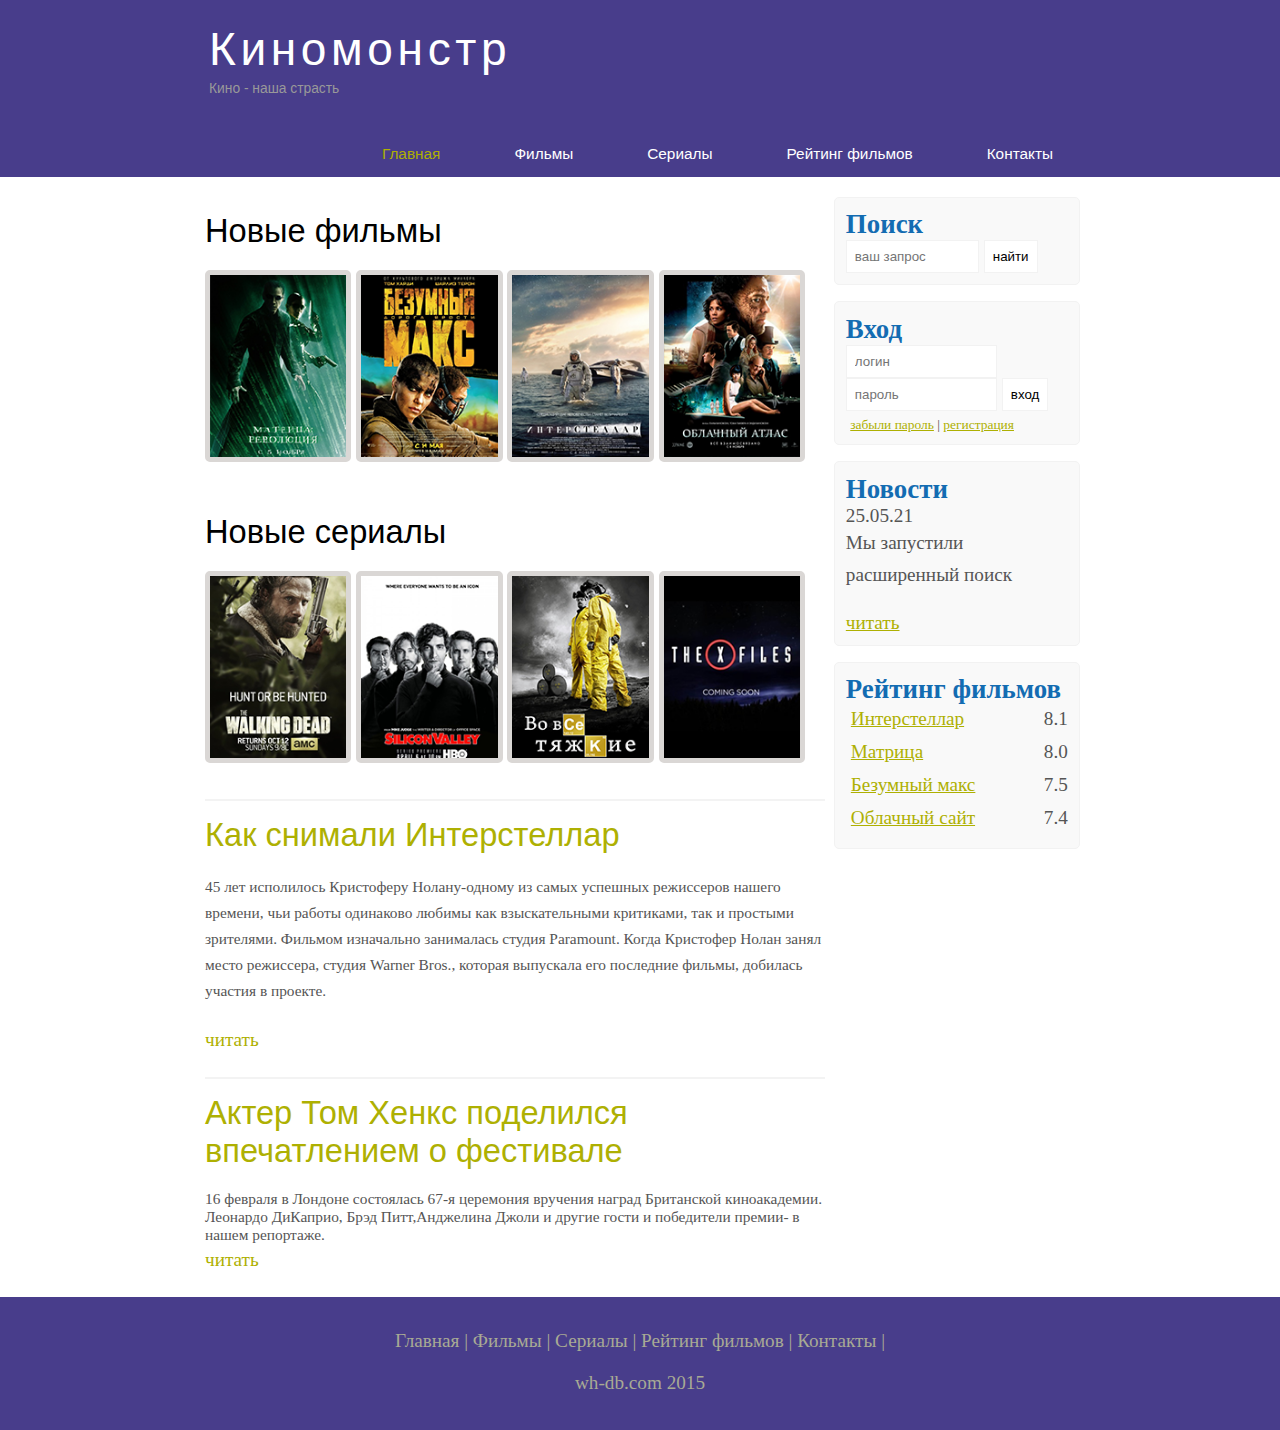
==== index.html @ 0ea30c2f "pages index and show" ====
<!DOCTYPE html>
<html lang="ru">

<head>
    <meta charset="UTF-8">
    <meta http-equiv="X-UA-Compatible" content="IE=edge">
    <meta name="viewport" content="width=device-width, initial-scale=1.0">
    <title>Document</title>
    <link rel="stylesheet" href="assets/css/style.css">
</head>

<body>
    <div class="main">
        <div class="header">
            <div class="logo">
                <div class="logo_text">
                    <h1><a href="#">Киномонстр</a></h1>
                    <h2>Кино - наша страсть</h2>
                </div>
            </div>
            <div class="menubar">
                <ul class="menu">
                    <li class="selected"><a href="#">Главная</a></li>
                    <li><a href="#">Фильмы</a></li>
                    <li><a href="#">Сериалы</a></li>
                    <li><a href="#">Рейтинг фильмов</a></li>
                    <li><a href="#">Контакты</a></li>


                </ul>
            </div>
        </div>
        <div class="site_content">
            <div class="sidebar_container">
                <div class="sidebar">
                    <h3>Поиск</h3>
                    <form metod="post" action="#" id="search_form">
                        <input type="search" name="search_field" placeholder="ваш запрос">
                        <input type="submit" class="btn" value="найти">
                    </form>
                </div>
                <div class="sidebar">
                    <h3>Вход</h3>
                    <form metod="post" action="#" id="login">
                        <input type="text" name="login_field" placeholder="логин">
                        <input type="password" name="passport_field" placeholder="пароль">
                        <input type="submit" class="btn" value="вход">
                        <div class="lables_passreg_text">
                            <span><a href="#">забыли пароль</a></span> | <span>
                                <a href="#">регистрация</a></span>
                        </div>
                    </form>
                </div>
                <div class="sidebar">
                    <h3>Новости</h3>
                    <span>25.05.21</span>
                    <p>Мы запустили расширенный поиск</p>
                    <a href="#">читать</a>

                </div>
                <div class="sidebar">
                    <h3>Рейтинг фильмов</h3>
                    <ul>
                        <li><a href="#">Интерстеллар</a><span class="rating_sidebar">8.1</span></li>
                        <li><a href="#">Матрица</a><span class="rating_sidebar">8.0</span></li>
                        <li><a href="#">Безумный макс</a><span class="rating_sidebar">7.5</span></li>
                        <li><a href="#">Облачный сайт</a><span class="rating_sidebar">7.4</span></li>


                    </ul>
                </div>
            </div>
            <div class="content">
                <h2>Новые фильмы</h2>
                <div class="films_block">
                    <a href="#"><img src="assets/img/matrix.png" alt="матрица"></a>
                    <a href="#"><img src="assets/img/max.png" alt="безумный макс"></a>
                    <a href="#"><img src="assets/img/inter.png" alt="Интерстеллар"></a>
                    <a href="#"><img src="assets/img/cloud.png" alt="Облачный"></a>

                </div>
                <h2>Новые сериалы</h2>
                <div class="films_block">
                    <a href="#"><img src="assets/img/dead.png" alt="сериал"></a>
                    <a href="#"><img src="assets/img/silicon.png" alt="сериал"></a>
                    <a href="#"><img src="assets/img/breakingbad.png" alt="сериал"></a>
                    <a href="#"><img src="assets/img/xfiles.png" alt="сериал"></a>

                </div>
                <div class="posts">
                    <hr>
                    <h2><a href="">Как снимали Интерстеллар</a></h2>
                    <div class="posts_content">
                        <p>45 лет исполилось Кристоферу Нолану-одному из самых успешных режиссеров нашего времени, чьи
                            работы одинаково любимы как взыскательными критиками, так и простыми зрителями. Фильмом
                            изначально занималась студия Paramount. Когда Кристофер Нолан занял место режиссера, студия
                            Warner Bros., которая выпускала его последние фильмы, добилась участия в проекте.</p>
                    </div>
                    <p><a href="#">читать</a></p>
                    <hr>
                    <h2><a href="">Актер Том Хенкс поделился впечатлением о фестивале</a></h2>
                    <div class="posts_content">
                        16 февраля в Лондоне состоялась 67-я церемония вручения наград Британской киноакадемии.
                        Леонардо ДиКаприо, Брэд Питт,Анджелина Джоли и другие гости и победители премии- в нашем
                        репортаже.
                    </div>
                    <p><a href="#">читать</a></p>
                </div>
            </div>
        </div>
        <div class="footer">
            <p>
                <a href="#">Главная</a> |
                <a href="#">Фильмы</a> |
                <a href="#">Сериалы</a> |
                <a href="#">Рейтинг фильмов</a> |
                <a href="#">Контакты</a> |
            </p>
            <p>wh-db.com 2015</p>
        </div>
    </div>
</body>

</html>
---- assets/css/style.css ----
* * {
    margin: 0;
    padding: 0;
  }
  
  body {
    font-size: 1.2em;
    background-color: #fff;
    color: #555;
  }
  
  p {
    padding: 0 0 20px 0;
    line-height: 1.7em;
  }
  
  input[type="text"], input[type="password"], input[type="search"] {
    color: #5d5d5d;
    width: 60%;
    padding: 8px;
  } 
  
  input, textarea {
    outline: none;
    border: none;
    border: solid 1px #f2f2f2;
  }
  
  h1, h2 {
    font: normal 170% 'century gothic', arial;
    margin: 0 0 15px 0;
    padding: 15px 0 5px 0;
    color: #000;
  }
  
  h3 {
    font-size: 140%;
  }
  
  a, a:hover {
    outline: none;
    text-decoration: underline;
    color: #aeb002;
  }
  
  ul {
    margin: 2px 0 22px 17px;
  }
  
  ul li {
    margin: 0 0 6px 0;
    padding: 0 0 4px 5px;
    line-height: 1.5em;
  }
  
  
  .header {
    background-color: darkslateblue;
    height: 177px;
    font-size: 0.8em;
    margin-left: 0px;
    margin-right: 0px;
    min-width: 900px;
  }
  
  .main, .logo, .menubar, .site_content, .footer {
    margin-left: auto;
    margin-right: auto;
  }
  
  .logo {
    width: 880px;
    padding-bottom: 40px;
  }
  
  .logo h1, .logo h2 {
    font: normal 300% 'century gothic', arial, sans-serif;
    margin: 0 0 0 9px;
  }
  
  .logo_text h1, .logo_text h1 a, .logo_text h1 a:hover {
    padding: 22px 0 0 0;
    color: #fff;
    letter-spacing: 0.1em;
    text-decoration: none;
  }
  
  .logo_text h2 {
    font-size: 0.9em;
    padding: 4px 0 0 0;
    color: #999;
  }
  
  .menubar {
    width: 900px;
    height: 46px;
  }
  
  ul.menu {
    float: right;
  }
  
  ul.menu li {
    float: left;
    padding: 0 0 0 9px;
    list-style: none;
    margin: 1px 2px 0 0;
  }
  
  ul.menu li a {
    font: normal 100% 'trebuchet ms', sans-serif;
    display: block;
    height: 20px;
    padding: 6px 35px 5px 28px;
    color: #fff;
    text-decoration: none;
  }
  
  ul.menu li.selected a {
    color: #aeb002;
  }
  
  ul.menu li a:hover {
    color: #e4ec04;
  }
  hr {
      border: 1px solid #f3f3f3;
  }
  
  .site_content {
    width: 880px;
    overflow:hidden;
    margin: 20px auto 0 auto;
    background-color: white;
  }
  
  .sidebar_container {
    float: right;;
    width: 224px;
  }
  
  .sidebar {
    float: right;
    width: 222px;
    padding: 5%;
    margin: 0 0 16px 0;
    border: solid 1px #f2f2f2;
    border-radius: 5px;
    background-color: #f9f9f9;
  }
  
  .btn {
    padding: 8px;
    background-color: white;
    cursor:pointer;
  }
  
  .sidebar h3 {
    color: #136cb2;
  }
  
  .lables_passreg_text {
    font-size: 0.7em;
    margin-top: 3%;
    margin-left: 2%;
  }
  
  .sidebar ul {
    margin: 0;
  }
  
  .sidebar ul li {
    list-style-type: none;
    margin: 0 0 0 0;
  }
  
  .sidebar .rating_sidebar {
    float: right;
  }
  .footer {
      width: 100%;
      height: 100px;
      padding: 28px 0  5px 0;
      text-align: center;
      background-color: darkslateblue;  
      color: #a8aa94;
      margin-left: 0;
      margin-right: 0;
      min-width: 900px;
  
    }
    .info_film_page {
        margin-top: 2%;
        margin-bottom: 4%;
    }
    .info_film_page .label {
        font-size: 1.2em;
    }
    .info_film_page .value {
        font-size: 1em;
        color: #49945a;
        margin-right: 3%;
    }
    .footer a {
        color: #a8aa94;
        text-decoration: none;
    }
    .footer a:hover {
        color: #fff;
        text-decoration: none;
    }
    .content {
        text-align: left;
        width: 620px;
        padding-left:5px;
        float: left;
    }
    .content a {
        text-decoration: none;
    }
    .films_block {
        margin-bottom: 5%;
    }
    .posts_content {
        font-size: 0.8em;
    }
    .films_block img {
        border-radius: 5px;
        border: 5px solid #dad7d5;
        width: 22%;
    }

    .footer p {
        padding-bottom: 10px;
    }
    .description_film {
        margin-bottom: 15%;
    }
    .description_film  img {
        float: left;
        margin-right: 2%;
        border-radius: 5px;
        border: 5px solid #dad7d5;
    }
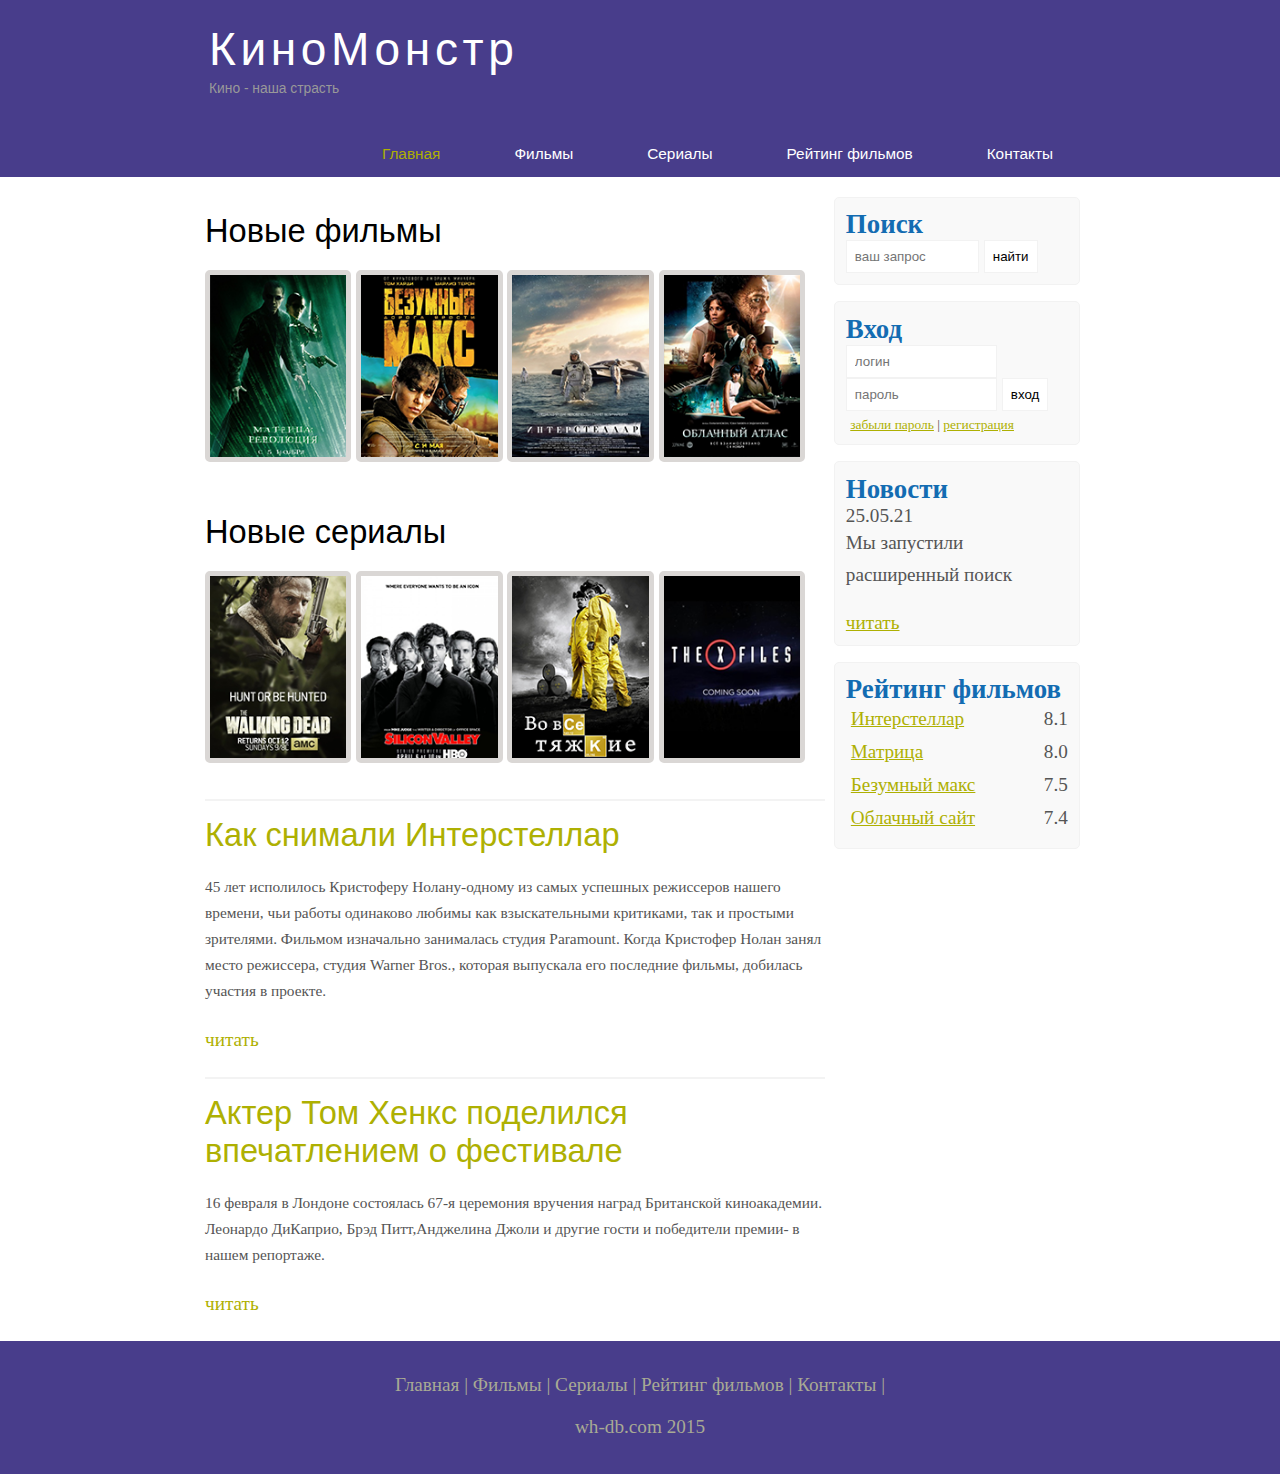
==== commit 3c5e6bf4: "finish commit" ====
--- a/index.html
+++ b/index.html
@@ -5,120 +5,117 @@
     <meta charset="UTF-8">
     <meta http-equiv="X-UA-Compatible" content="IE=edge">
     <meta name="viewport" content="width=device-width, initial-scale=1.0">
-    <title>Document</title>
+    <title>КиноМонстр</title>
     <link rel="stylesheet" href="assets/css/style.css">
 </head>
 
 <body>
-    <div class="main">
-        <div class="header">
-            <div class="logo">
-                <div class="logo_text">
-                    <h1><a href="#">Киномонстр</a></h1>
-                    <h2>Кино - наша страсть</h2>
-                </div>
+
+    <header class="header">
+        <div class="logo">
+            <div class="logo_text">
+                <h1><a href="index.html">КиноМонстр</a></h1>
+                <h2>Кино - наша страсть</h2>
             </div>
-            <div class="menubar">
-                <ul class="menu">
-                    <li class="selected"><a href="#">Главная</a></li>
-                    <li><a href="#">Фильмы</a></li>
-                    <li><a href="#">Сериалы</a></li>
-                    <li><a href="#">Рейтинг фильмов</a></li>
-                    <li><a href="#">Контакты</a></li>
+        </div>
+        <div class="menubar">
+            <ul class="menu">
+                <li class="selected"><a href="index.html">Главная</a></li>
+                <li><a href="films.html">Фильмы</a></li>
+                <li><a href="serial.html">Сериалы</a></li>
+                <li><a href="rating.html">Рейтинг фильмов</a></li>
+                <li><a href="contacts.html">Контакты</a></li>
 
+            </ul>
+        </div>
+    </header>
 
+    <main class="site_content">
+        <aside class="sidebar_container">
+            <div class="sidebar">
+                <h3>Поиск</h3>
+                <form metod="post" action="#" id="search_form">
+                    <input type="search" name="search_field" placeholder="ваш запрос">
+                    <input type="submit" class="btn" value="найти">
+                </form>
+            </div>
+            <div class="sidebar">
+                <h3>Вход</h3>
+                <form metod="post" action="#" id="login">
+                    <input type="text" name="login_field" placeholder="логин">
+                    <input type="password" name="passport_field" placeholder="пароль">
+                    <input type="submit" class="btn" value="вход">
+                    <div class="lables_passreg_text">
+                        <span><a href="#">забыли пароль</a></span> | <span>
+                            <a href="#">регистрация</a></span>
+                    </div>
+                </form>
+            </div>
+            <div class="sidebar">
+                <h3>Новости</h3>
+                <span>25.05.21</span>
+                <p>Мы запустили расширенный поиск</p>
+                <a href="#">читать</a>
+            </div>
+            <div class="sidebar">
+                <h3>Рейтинг фильмов</h3>
+                <ul>
+                    <li><a href="show.html">Интерстеллар</a><span class="rating_sidebar">8.1</span></li>
+                    <li><a href="#">Матрица</a><span class="rating_sidebar">8.0</span></li>
+                    <li><a href="#">Безумный макс</a><span class="rating_sidebar">7.5</span></li>
+                    <li><a href="#">Облачный сайт</a><span class="rating_sidebar">7.4</span></li>
                 </ul>
             </div>
-        </div>
-        <div class="site_content">
-            <div class="sidebar_container">
-                <div class="sidebar">
-                    <h3>Поиск</h3>
-                    <form metod="post" action="#" id="search_form">
-                        <input type="search" name="search_field" placeholder="ваш запрос">
-                        <input type="submit" class="btn" value="найти">
-                    </form>
+        </aside>
+
+        <section class="content">
+            <h2>Новые фильмы</h2>
+            <div class="films_block">
+                <a href="#"><img src="assets/img/matrix.png" alt="матрица"></a>
+                <a href="#"><img src="assets/img/max.png" alt="безумный макс"></a>
+                <a href="show.html"><img src="assets/img/inter.png" alt="Интерстеллар"></a>
+                <a href="#"><img src="assets/img/cloud.png" alt="Облачный"></a>
+            </div>
+            <h2>Новые сериалы</h2>
+            <div class="films_block">
+                <a href="#"><img src="assets/img/dead.png" alt="сериал"></a>
+                <a href="#"><img src="assets/img/silicon.png" alt="сериал"></a>
+                <a href="#"><img src="assets/img/breakingbad.png" alt="сериал"></a>
+                <a href="#"><img src="assets/img/xfiles.png" alt="сериал"></a>
+            </div>
+            <div class="posts">
+                <hr>
+                <h2><a href="#">Как снимали Интерстеллар</a></h2>
+                <div class="posts_content">
+                    <p>45 лет исполилось Кристоферу Нолану-одному из самых успешных режиссеров нашего времени, чьи
+                        работы одинаково любимы как взыскательными критиками, так и простыми зрителями. Фильмом
+                        изначально занималась студия Paramount. Когда Кристофер Нолан занял место режиссера, студия
+                        Warner Bros., которая выпускала его последние фильмы, добилась участия в проекте.</p>
                 </div>
-                <div class="sidebar">
-                    <h3>Вход</h3>
-                    <form metod="post" action="#" id="login">
-                        <input type="text" name="login_field" placeholder="логин">
-                        <input type="password" name="passport_field" placeholder="пароль">
-                        <input type="submit" class="btn" value="вход">
-                        <div class="lables_passreg_text">
-                            <span><a href="#">забыли пароль</a></span> | <span>
-                                <a href="#">регистрация</a></span>
-                        </div>
-                    </form>
+                <p><a href="#">читать</a></p>
+                <hr>
+                <h2><a href="#">Актер Том Хенкс поделился впечатлением о фестивале</a></h2>
+                <div class="posts_content">
+                    <p>16 февраля в Лондоне состоялась 67-я церемония вручения наград Британской киноакадемии.
+                        Леонардо ДиКаприо, Брэд Питт,Анджелина Джоли и другие гости и победители премии- в нашем
+                        репортаже.</p>
                 </div>
-                <div class="sidebar">
-                    <h3>Новости</h3>
-                    <span>25.05.21</span>
-                    <p>Мы запустили расширенный поиск</p>
-                    <a href="#">читать</a>
+                <p><a href="#">читать</a></p>
+            </div>
+        </section>
+    </main>
 
-                </div>
-                <div class="sidebar">
-                    <h3>Рейтинг фильмов</h3>
-                    <ul>
-                        <li><a href="#">Интерстеллар</a><span class="rating_sidebar">8.1</span></li>
-                        <li><a href="#">Матрица</a><span class="rating_sidebar">8.0</span></li>
-                        <li><a href="#">Безумный макс</a><span class="rating_sidebar">7.5</span></li>
-                        <li><a href="#">Облачный сайт</a><span class="rating_sidebar">7.4</span></li>
+    <footer class="footer">
+        <p>
+            <a href="index.html">Главная</a> |
+            <a href="films.html">Фильмы</a> |
+            <a href="serial.html">Сериалы</a> |
+            <a href="rating.html">Рейтинг фильмов</a> |
+            <a href="contacts.html">Контакты</a> |
+        </p>
+        <p>wh-db.com 2015</p>
+    </footer>
 
-
-                    </ul>
-                </div>
-            </div>
-            <div class="content">
-                <h2>Новые фильмы</h2>
-                <div class="films_block">
-                    <a href="#"><img src="assets/img/matrix.png" alt="матрица"></a>
-                    <a href="#"><img src="assets/img/max.png" alt="безумный макс"></a>
-                    <a href="#"><img src="assets/img/inter.png" alt="Интерстеллар"></a>
-                    <a href="#"><img src="assets/img/cloud.png" alt="Облачный"></a>
-
-                </div>
-                <h2>Новые сериалы</h2>
-                <div class="films_block">
-                    <a href="#"><img src="assets/img/dead.png" alt="сериал"></a>
-                    <a href="#"><img src="assets/img/silicon.png" alt="сериал"></a>
-                    <a href="#"><img src="assets/img/breakingbad.png" alt="сериал"></a>
-                    <a href="#"><img src="assets/img/xfiles.png" alt="сериал"></a>
-
-                </div>
-                <div class="posts">
-                    <hr>
-                    <h2><a href="">Как снимали Интерстеллар</a></h2>
-                    <div class="posts_content">
-                        <p>45 лет исполилось Кристоферу Нолану-одному из самых успешных режиссеров нашего времени, чьи
-                            работы одинаково любимы как взыскательными критиками, так и простыми зрителями. Фильмом
-                            изначально занималась студия Paramount. Когда Кристофер Нолан занял место режиссера, студия
-                            Warner Bros., которая выпускала его последние фильмы, добилась участия в проекте.</p>
-                    </div>
-                    <p><a href="#">читать</a></p>
-                    <hr>
-                    <h2><a href="">Актер Том Хенкс поделился впечатлением о фестивале</a></h2>
-                    <div class="posts_content">
-                        16 февраля в Лондоне состоялась 67-я церемония вручения наград Британской киноакадемии.
-                        Леонардо ДиКаприо, Брэд Питт,Анджелина Джоли и другие гости и победители премии- в нашем
-                        репортаже.
-                    </div>
-                    <p><a href="#">читать</a></p>
-                </div>
-            </div>
-        </div>
-        <div class="footer">
-            <p>
-                <a href="#">Главная</a> |
-                <a href="#">Фильмы</a> |
-                <a href="#">Сериалы</a> |
-                <a href="#">Рейтинг фильмов</a> |
-                <a href="#">Контакты</a> |
-            </p>
-            <p>wh-db.com 2015</p>
-        </div>
-    </div>
 </body>
 
 </html>--- a/assets/css/style.css
+++ b/assets/css/style.css
@@ -14,7 +14,7 @@
     line-height: 1.7em;
   }
   
-  input[type="text"], input[type="password"], input[type="search"] {
+  input[type="text"], input[type="password"], input[type="search"], input[type="email"] {
     color: #5d5d5d;
     width: 60%;
     padding: 8px;
@@ -53,20 +53,17 @@
     line-height: 1.5em;
   }
   
-  
+   .header, .logo, .site_content, .menubar, .sidebar, .footer {
+    margin: 0 auto;
+  }
   .header {
     background-color: darkslateblue;
     height: 177px;
     font-size: 0.8em;
-    margin-left: 0px;
-    margin-right: 0px;
     min-width: 900px;
   }
   
-  .main, .logo, .menubar, .site_content, .footer {
-    margin-left: auto;
-    margin-right: auto;
-  }
+  
   
   .logo {
     width: 880px;
@@ -177,7 +174,69 @@
   .sidebar .rating_sidebar {
     float: right;
   }
-  .footer {
+  .reviews {
+    margin-bottom: 4%;
+    font-size: 0.9em;
+  }
+  .review_name {
+    background-color: #7268ad;
+    color: white;
+    padding: 1%;
+    border-top-left-radius: 5px;
+    border-top-right-radius: 5px;
+  }
+  .review_text {
+    padding: 2% 0 2% 2%;
+
+  }
+  .send {
+    margin-bottom: 4%;
+  }
+  .send input[type="text"], .send input[type="email"], textarea {
+    border: 1px solid #c3c3c3;
+    margin-bottom: 2%;
+  }
+  .send input[type="text"] , .send input[type="email"] {
+    width: 98%;  
+  }
+  .send input.text, .send input.email, .send textarea.review_text {
+    width: 80%;
+    padding: 8px;
+  }
+  .send textarea, .send_contact textarea {
+    width: 624px;
+    height: 200px;
+  }
+  .send input[type="submit"] {
+    background-color: #7268ad;
+    padding: 3%;
+    color: white;
+    border-radius: 5px;
+    }
+    .info_film , .info_serial{
+      margin-bottom: 5%;
+      background-color: #f9f9f9;
+      padding: 5%;
+      height: 270px;
+    }
+    .info_film img, .info_serial img {
+      float: left;
+      margin-right: 2%;
+      border-radius: 5px;
+      border: 5px solid #dad7d5;
+      width: 25%;
+    }
+    .button {
+      background-color: #7268ad;
+      padding: 2%;
+      color: white;
+      background-repeat: 5px;
+      float: right;
+      margin-top: 5%; 
+      clear: both;
+      font-size: 0.8em;
+    }
+  footer {
       width: 100%;
       height: 100px;
       padding: 28px 0  5px 0;
@@ -201,6 +260,24 @@
         color: #49945a;
         margin-right: 3%;
     }
+    table {
+      width: 100%;
+      border: 1px solid #f4f4f4;
+    }
+    td {
+      padding: 2%;
+      border: 1px solid #f4f4f4;
+    }
+    td img {
+      width: 60px;
+      vertical-align: middle;
+    }
+    .center {
+      text-align: center;
+    }
+    .rating {
+      font-weight: bold ;
+    }
     .footer a {
         color: #a8aa94;
         text-decoration: none;
@@ -230,7 +307,7 @@
         width: 22%;
     }
 
-    .footer p {
+    footer p {
         padding-bottom: 10px;
     }
     .description_film {
@@ -242,3 +319,132 @@
         border-radius: 5px;
         border: 5px solid #dad7d5;
     }
+/* CSS Mobile */
+@media (max-width: 568px) {
+  .header {
+    background-color: #257965;
+    min-width: 100%;
+    height: 20%;
+    text-align: center;
+  }
+  .logo {
+    width: 100%;
+  }
+  .content {
+    width: 100%;
+    text-align: center;
+  }
+  .site_content {
+    width: 100%;
+    text-align: center;
+  }
+  .menubar {
+    width: 100%;
+    height: 100%;
+  }
+  .sidebar_container {
+    display: none;
+  }
+  .footer {
+    display: none;
+  }
+  ul.menu {
+    float: none;
+  }
+  ul.menu li {
+    margin: 0;
+    padding: 0;
+    float: none;
+  }
+  .logo h1 {
+    font: normal 235% 'century gothic', arial, sans-serif;
+  }
+  .logo h2 {
+    font: normal 100% 'century gothic', arial, sans-serif;
+    color: white;
+  } 
+  .content h2, h3 {
+    font: normal 110% 'century gothic', arial;
+  }
+  .films_block img {
+    width: 43%;
+  }
+  .posts_content p {
+    line-height: 1.5em;
+    font-size: 208%;
+    padding: 3%;
+    text-align: left;
+  }
+  .posts p {
+    font-size: 120%;
+  }
+  /* films page*/
+  .info_film {
+    float: none;
+    height: 100%;
+  }
+  .info_film img {
+    width: 90%;
+    margin-bottom: 5%;
+  }
+  .button {
+    display: block;
+    float: none;
+    border-radius: 5px;
+  }
+  /* rating page*/
+  table {
+    display: block;
+  }
+  th {
+    font-size: 75%;
+  }
+  td {
+    padding: 0;
+    margin: 0;
+    font-size: 95%;
+    text-align: left;
+  }
+  /*  show page*/
+  iframe {
+    width: 88%;
+    height: 100%;
+  }
+  .description_film {
+    width: 90%;
+    text-align: left;
+    margin-left: 2%;
+  }
+  .description_film  img {
+    float: none;
+    width: 73%;
+    display: block;
+    margin: 0 auto;
+    padding: 0;
+  }
+  .reviews {
+    text-align: left;
+    width: 96%;
+  }
+  .send input[type="text"] {
+    width: 80%;
+  }
+  .send textarea {
+    width: 85%;
+  }
+  /* films page*/
+  .info_serial {
+    float: left;
+    height: 100%;
+  }
+  .info_serial img {
+    width: 90%;
+    margin-bottom: 5%;
+    float: none;
+  }
+  .button {
+    display: block;
+    float: none;
+    border-radius: 5px;
+  }
+}